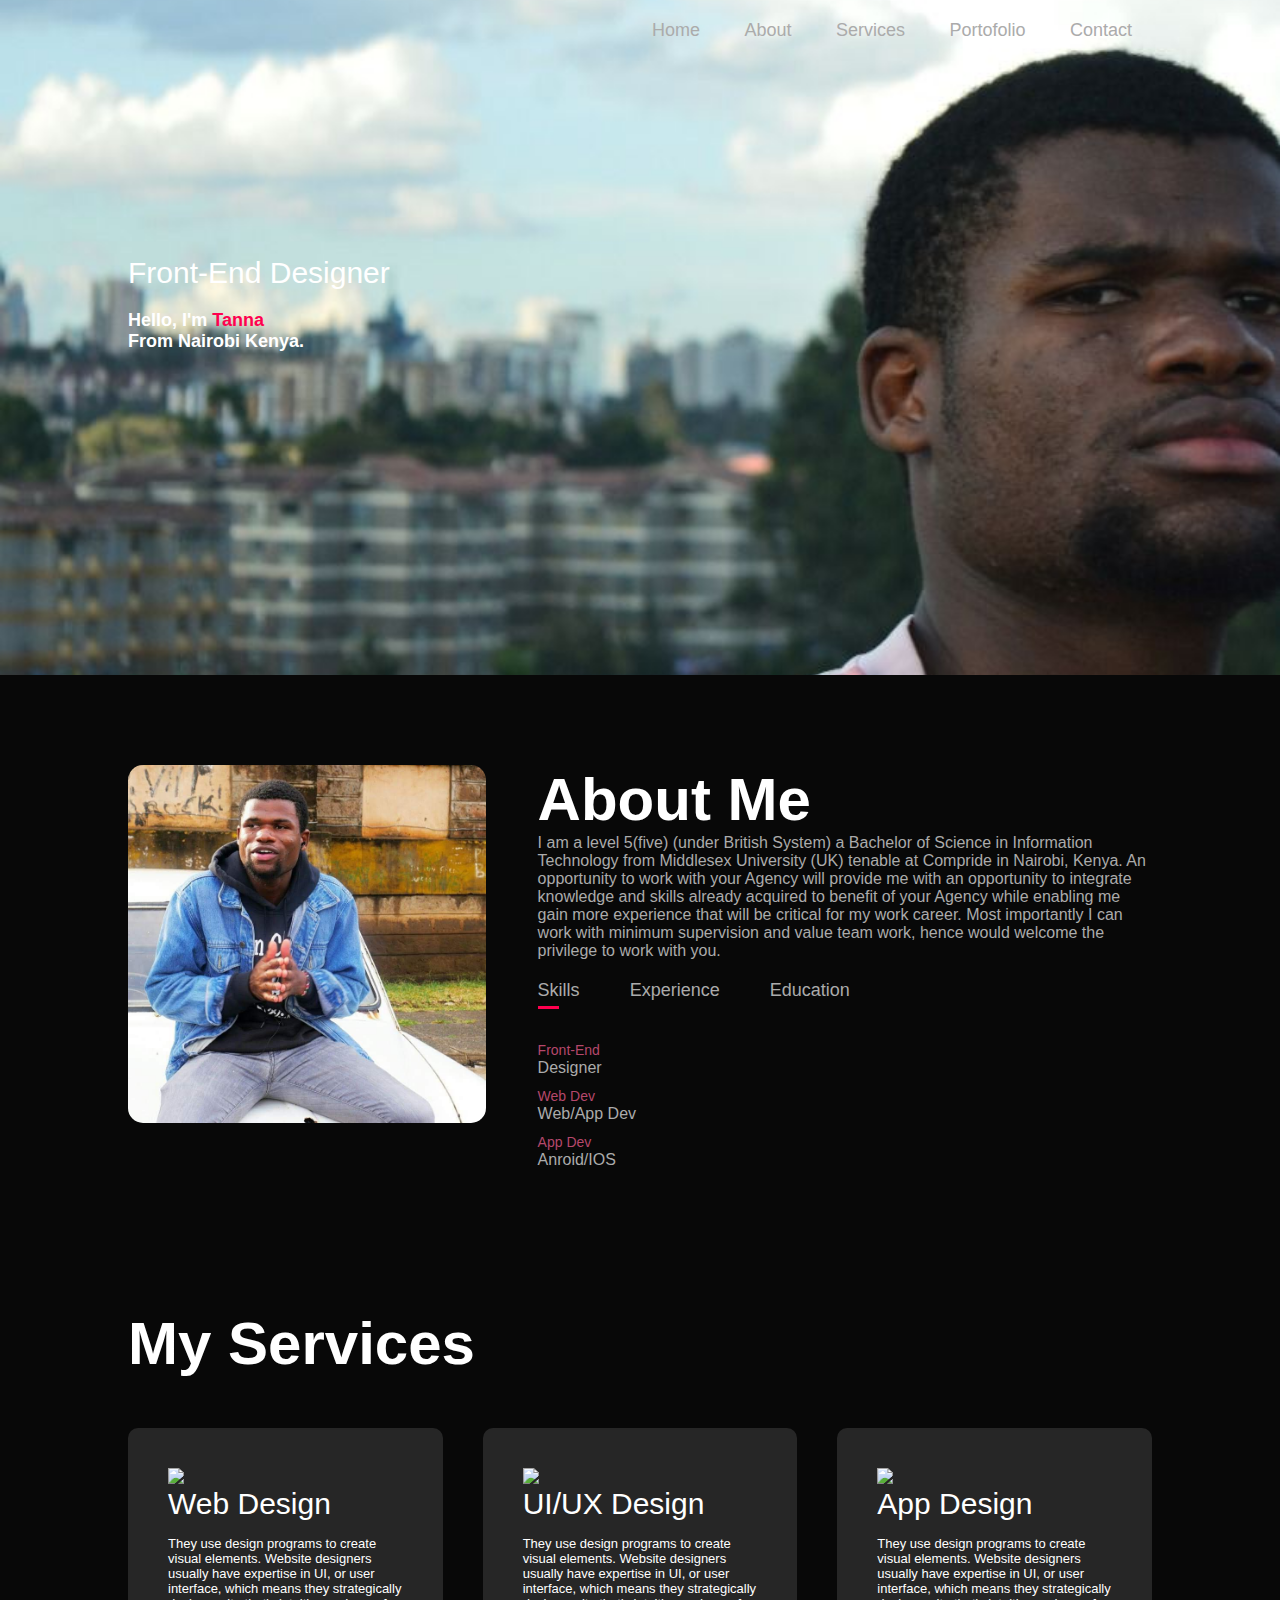
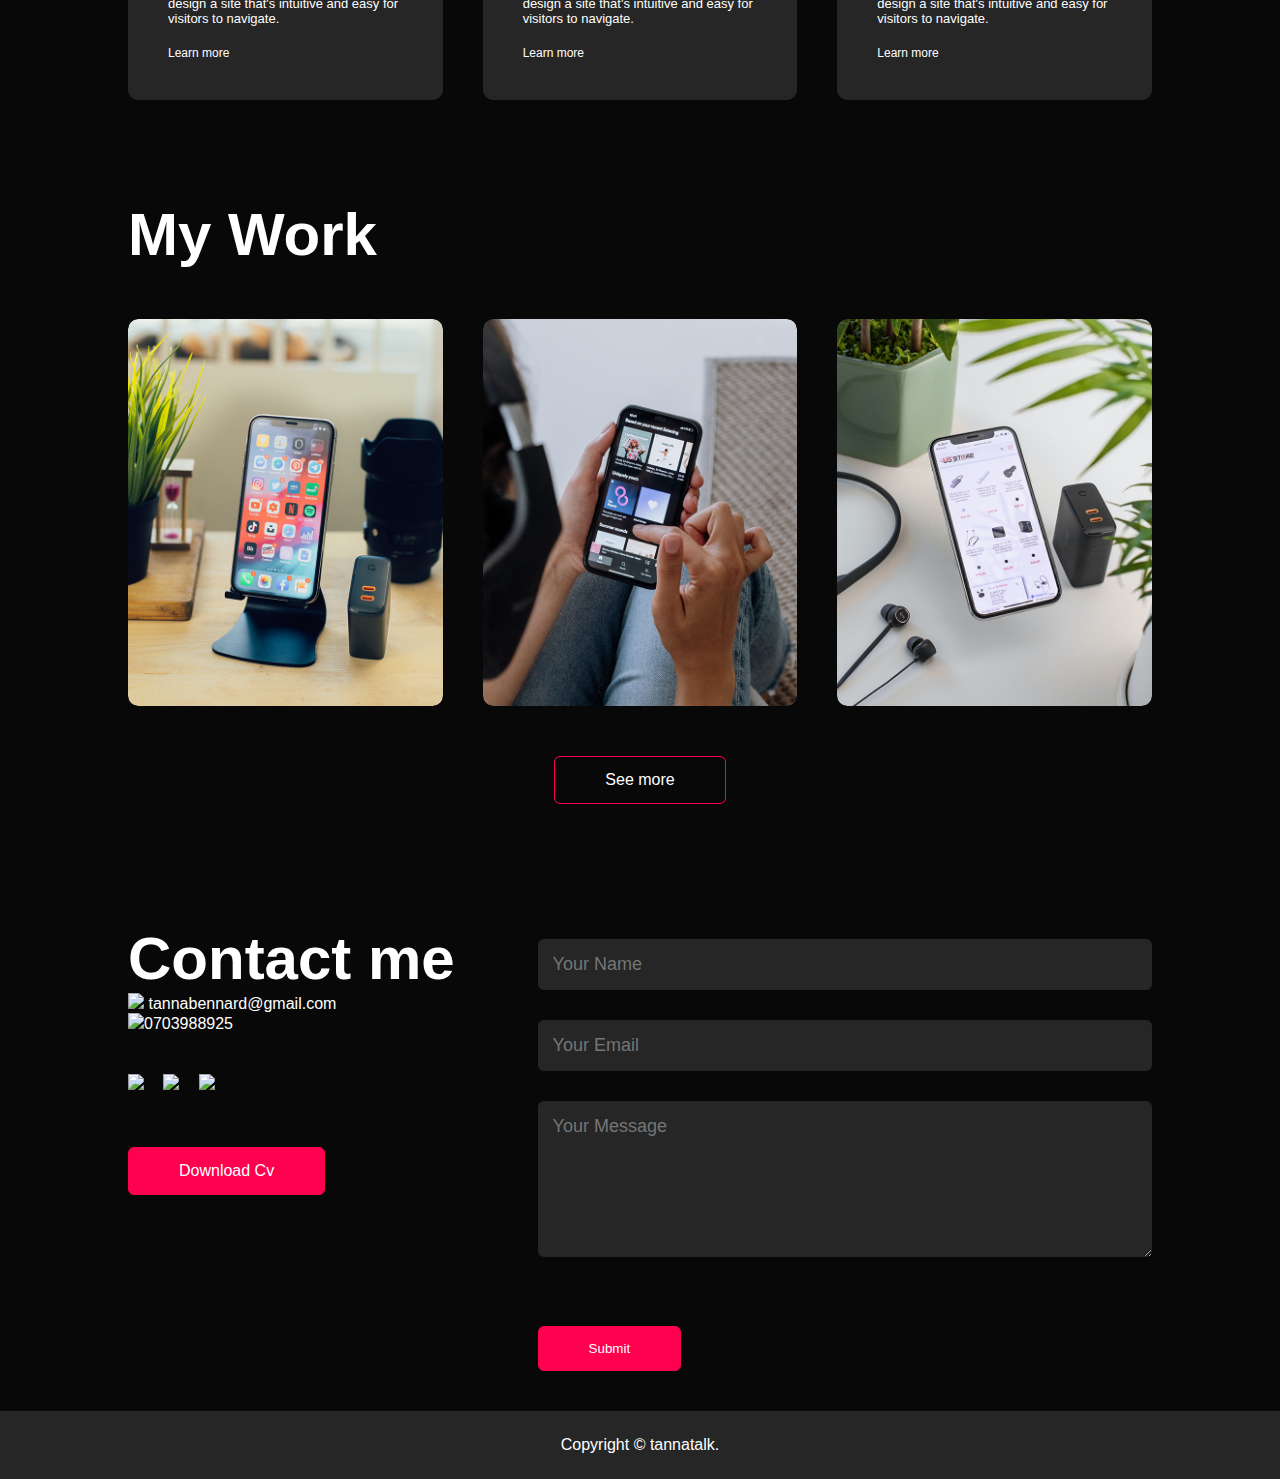
==== portfolio.html @ 5dafaef3 "initial commit" ====
<!DOCTYPE html>
<html lang="en">
  <head>
    <meta charset="UTF-8" />
    <meta http-equiv="X-UA-Compatible" content="IE=edge" />
    <meta name="viewport" content="width=device=width, initial-scale= 1.0" />
    <title>Personal Portfolio - Tanna Talk</title>
    <link rel="stylesheet" href="style.css" />
    <script
      src="https://icons8.com/icons/set/website"
      crossorigin="annonymous"
    ></script>
  </head>
  <body>
    <div id="header">
      <div class="container">
        <nav>
          <img scr="images/logo.png" class="logo" />
          <ul id="sidemenu">
            <li><a href="Index.html">Home</a></li>
            <li><a href="#about">About</a></li>
            <li><a href="#services">Services</a></li>
            <li><a href="#portfolio">Portofolio</a></li>
            <li><a href="#contact">Contact</a></li>
            <i class="fas fa-times" onclick="closemenu()"></i>
          </ul>
          <i class="fas fa-bars" onclick="opemenu()"></i>
        </nav>
        <div class="header-text">
          <p>Front-End Designer</p>
          <h1>Hello, I'm<span> Tanna</span><br />From Nairobi Kenya.</h1>
        </div>
      </div>
    </div>
    <!-- ----------about---------- -->
    <div id="about">
      <div class="container">
        <div class="row">
          <div class="about-col-1">
            <img src="images/photo_2022-08-21_17-25-38.jpg" />
          </div>
          <div class="about-col-2">
            <h1 class="sub-title">About Me</h1>
            <p>
              I am a level 5(five) (under British System) a Bachelor of Science
              in Information Technology from Middlesex University (UK) tenable
              at Compride in Nairobi, Kenya. An opportunity to work with your
              Agency will provide me with an opportunity to integrate knowledge
              and skills already acquired to benefit of your Agency while
              enabling me gain more experience that will be critical for my work
              career. Most importantly I can work with minimum supervision and
              value team work, hence would welcome the privilege to work with
              you.
            </p>
            <div class="tab-titles">
              <p class="tab-links active-link" onclick="opentab('skills')">
                Skills
              </p>
              <p class="tab-links" onclick="opentab('experience')">
                Experience
              </p>
              <p class="tab-links" onclick="opentab('education')">Education</p>
            </div>
            <div class="tab-contents active-tab" id="skills">
              <ul>
                <li><span>Front-End</span><br />Designer</li>
                <li><span>Web Dev</span><br />Web/App Dev</li>
                <li><span>App Dev</span><br />Anroid/IOS</li>
              </ul>
            </div>
            <div class="tab-contents" id="experience">
              <ul>
                <li>
                  <span>2019</span><br />Internship as Data Manager at Oxsprae
                  Consoltants
                </li>
                <li>
                  <span>2021 - Current </span><br />Front-End development at
                  Haco ltd
                </li>
              </ul>
            </div>
            <div class="tab-contents" id="education">
              <ul>
                <li>
                  <span>2017 - 2019</span><br />Programming training at CPL
                </li>
              </ul>
            </div>
          </div>
        </div>
      </div>
    </div>
    <!-- ---------services---------------- -->
    <div id="services">
      <div class="container">
        <h1 class="sub-title">My Services</h1>
        <div class="services-list">
          <div>
            <img
              src="https://img.icons8.com/external-kmg-design-outline-color-kmg-design/32/000000/external-web-web-hosting-kmg-design-outline-color-kmg-design.png"
            />
            <h2>Web Design</h2>
            <p>
              They use design programs to create visual elements. Website
              designers usually have expertise in UI, or user interface, which
              means they strategically design a site that's intuitive and easy
              for visitors to navigate.
            </p>
            <a href="#">Learn more</a>
          </div>
          <div>
            <img
              src="https://img.icons8.com/fluency/48/000000/source-code.png"
            />
            <h2>UI/UX Design</h2>
            <p>
              They use design programs to create visual elements. Website
              designers usually have expertise in UI, or user interface, which
              means they strategically design a site that's intuitive and easy
              for visitors to navigate.
            </p>
            <a href="#">Learn more</a>
          </div>
          <div>
            <img src="https://img.icons8.com/color/48/000000/crop--v1.png" />
            <h2>App Design</h2>
            <p>
              They use design programs to create visual elements. Website
              designers usually have expertise in UI, or user interface, which
              means they strategically design a site that's intuitive and easy
              for visitors to navigate.
            </p>
            <a href="#">Learn more</a>
          </div>
        </div>
      </div>
    </div>
    <!-- ----------portfolio------------>
    <div id="portfolio">
      <div class="container">
        <h1 class="sub-title">My Work</h1>
        <div class="work-list">
          <div class="work">
            <img src="images/work-1.png" />
            <div class="layer">
              <h3>Social Media App</h3>
              <p>
                The app connects you to the talented peop;e aroud the world.
                Download it from play store.
              </p>
              <a href="#"><i class="fas fa-external-link-alt"></i></a>
            </div>
          </div>
          <div class="work">
            <img src="images/work-2.png" />
            <div class="layer">
              <h3>Physic App</h3>
              <p>
                The app connects you to the talented people aroud the world.
                Download it from play store.
              </p>
              <a href="#"><i class="fas fa-external-link-alt"></i></a>
            </div>
          </div>
          <div class="work">
            <img src="images/work-3.png" />
            <div class="layer">
              <h3>Blog App</h3>
              <p>
                The app connects you to the talented peop;e aroud the world.
                Download it from play store.
              </p>
              <a href="#"><i class="fas fa-external-link-alt"></i></a>
            </div>
          </div>
        </div>
        <a href="#" class="btn">See more</a>
      </div>
    </div>
    <!-- ----------contact------------- -->
    <div id="contact">
      <div class="container">
        <div class="row">
          <div class="contact-left">
            <h1 class="sub-title">Contact me</h1>
            <p>
              <img
                src="https://img.icons8.com/fluency/48/000000/paper-plane.png"
              />
              tannabennard@gmail.com
            </p>
            <p>
              <img
                src="https://img.icons8.com/color/48/000000/phone.png"
              />0703988925
            </p>
            <div class="social-icons">
              <a href="https://twitter.com/bennardtanna"
                ><img
                  src="https://img.icons8.com/color/48/000000/twitter--v1.png"
              /></a>
              <a href=""
                ><img
                  src="https://img.icons8.com/fluency/48/000000/instagram-new.png"
              /></a>
              <a href="https://www.linkedin.com/in/benard-nyakwama-08047a1a4/"
                ><img src="https://img.icons8.com/color/48/000000/linkedin.png"
              /></a>
            </div>
            <a href="images/Ben CV (1).pdf" download class="btn btn2"
              >Download Cv</a
            >
          </div>
          <div class="contact-right">
            <form name="submit-to-google-sheet">
              <input type="text" name="Name" placeholder="Your Name" required />
              <input
                type="email"
                name="email"
                placeholder="Your Email"
                required
              />
              <textarea
                name="message"
                rows="6"
                placeholder="Your Message"
              ></textarea>
              <button type="submit" class="btn btn2">Submit</button>
            </form>
            <span id="msg"></span>
          </div>
        </div>
      </div>
      <div class="copyright">
        <p>Copyright © tannatalk.</p>
      </div>
    </div>
    <script>
      var tablinks = document.getElementsByClassName("tab-links");
      var tabcontents = document.getElementsByClassName("tab-contents");

      function opentab(tabname) {
        for (tablink of tablinks) {
          tablink.classList.remove("active-link");
        }
        for (tabcontent of tabcontents) {
          tabcontent.classList.remove("active-tab");
        }
        event.currentTarget.classList.add("active-link");
        document.getElementById(tabname).classList.add("active-tab");
      }
    </script>
    <script>
      var sidemenu = document.getElementById("sidemenu");
      function opemenu() {
        sidemenu.style.right = "0";
      }
      function closemenu() {
        sidemenu.style.right = "-200px";
      }
    </script>
    <script>
      const scriptURL =
        "https://script.google.com/macros/s/AKfycbzrfD6KFk15NrSBf5iaPmuva4K8HlKQi8ww_rlVdzWOiZf6_cdKfh10s6zVfNHgHBqo/exec";
      const form = document.forms["submit-to-google-sheet"];
      const msg = document.getElementById("msg");

      form.addEventListener("submit", (e) => {
        e.preventDefault();
        fetch(scriptURL, { method: "POST", body: new FormData(form) })
          .then((response) => {
            msg.innerHTML = "Message sent successfully";
            setTimeout(function () {
              msg.innerHTML = "";
            }, 5000);
            form.reset();
          })
          .catch((error) => console.error("Error!", error.message));
      });
    </script>
  </body>
</html>
---- style.css ----
* {
  margin: 0;
  padding: 0;
  font-family: "poppins", sans-serif;
  box-sizing: border-box;
}
html {
  scroll-behavior: smooth;
}
body {
  background: #080808;
  color: #fff;
}
#header {
  width: 100%;
  height: 75vh;
  background-image: url(images/backphoto.jpg);
  background-size: cover;
  background-position: center;
}
.container {
  padding: 10px 10%;
}
nav {
  display: flex;
  align-items: center;
  justify-content: space-between;
  flex-wrap: wrap;
}
.logo {
  width: 140px;
}
nav ul li {
  display: inline-block;
  list-style: none;
  margin: 10px 20px;
}
nav ul li a {
  color: #ababab;
  text-decoration: none;
  font-size: 18px;
  position: relative;
}
nav ul li a::after {
  content: "";
  width: 0;
  height: 3px;
  background: #ff004f;
  position: absolute;
  left: 0;
  bottom: -6px;
  transition: 0.5s;
}
nav ul li a:hover::after {
  width: 100%;
}
.header-text {
  margin-top: 20%;
  font-size: 30px;
}
.header-text h1 {
  font-size: 60%;
  margin-top: 20px;
}
.header-text h1 span {
  color: #ff004f;
}
/* -----------about--------------- */
#about {
  padding: 80px 0;
  color: #ababab;
}
.row {
  display: flex;
  justify-content: space-between;
  flex-wrap: wrap;
}
.about-col-1 {
  flex-basis: 35%;
}
.about-col-1 img {
  width: 100%;
  border-radius: 15px;
}
.about-col-2 {
  flex-basis: 60%;
}
.sub-title {
  font-size: 60px;
  font-weight: 600;
  color: #fff;
}
.tab-titles {
  display: flex;
  margin: 20px 0 40px;
}
.tab-links {
  margin-right: 50px;
  font-size: 18px;
  cursor: pointer;
  position: relative;
}
.tab-links::after {
  content: "";
  width: 0;
  height: 3px;
  background-color: #ff004f;
  position: absolute;
  left: 0;
  bottom: -8px;
  transition: 0.5s;
}
.tab-links.active-link::after {
  width: 50%;
}
.tab-contents ul li {
  list-style: none;
  margin: 10px 0;
}
.tab-contents ul li span {
  color: #b5476b;
  font-size: 14px;
}
.tab-contents {
  display: none;
}
.tab-contents.active-tab {
  display: block;
}
/* ----------------services------------- */
#services {
  padding: 30px 0;
}

.services-list {
  display: grid;
  grid-template-columns: repeat(auto-fit, minmax(250px, 1fr));
  grid-gap: 40px;
  margin-top: 50px;
}
.services-list div {
  background: #262626;
  padding: 40px;
  font-size: 13px;
  font-weight: 300;
  border-radius: 10px;
  transition: bacground 0.5s, transform 0.5s;
}
.services-list div i {
  font-size: 50px;
  margin-bottom: 30px;
}
.services-list div h2 {
  font-size: 30px;
  font-weight: 500;
  margin-bottom: 15px;
}
.services-list div a {
  text-decoration: none;
  color: #fff;
  font-size: 12px;
  margin-top: 20px;
  display: inline-block;
}
.services-list div:hover {
  background: #ff004f;
  transform: translateY(-10px);
}
/* -------portfolio----------- */
#portfolio {
  padding: 50px 0;
}
.work-list {
  display: grid;
  grid-template-columns: repeat(auto-fit, minmax(250px, 1fr));
  grid-gap: 40px;
  margin-top: 50px;
}
.work {
  border-radius: 10px;
  position: relative;
  overflow: hidden;
}
.work img {
  width: 100%;
  border-radius: 10px;
  display: block;
  transition: transform 0.5s;
}
.layer {
  width: 100%;
  height: 0%;
  background: linear-gradient(rgba(0, 0, 0, 0.6), #ff004f);
  border-radius: 10px;
  position: absolute;
  left: 0;
  bottom: 0;
  overflow: hidden;
  display: flex;
  align-items: center;
  flex-direction: column;
  padding: 0 40px;
  text-align: center;
  justify-content: center;
  font-size: 14px;
  transition: height 0.5s;
}
.layer h3 {
  font-weight: 500;
  margin-bottom: 20px;
}
.layer a {
  margin-top: 20px;
  color: #ff004f;
  text-decoration: none;
  font-size: 18px;
  line-height: 60px;
  background: #fff;
  width: 60px;
  height: 60px;
  border-radius: 50%;
  text-align: center;
}
.work:hover img {
  transform: scale(1.1);
}
.work:hover .layer {
  height: 100%;
}
.btn {
  display: block;
  margin: 50px auto;
  width: fit-content;
  border: 1px solid #ff004f;
  padding: 14px 50px;
  border-radius: 6px;
  text-decoration: none;
  color: #fff;
  transition: background 0.5s;
}
.btn:hover {
  background: #ff004f;
}
/* ---------contact-------- */
.contact-left {
  flex-basis: 35%;
}
.contact-right {
  flex-basis: 60%;
}
.contact-left p {
  margin-top: ;
}
.contact-left p i {
  color: #ff004f;
  margin-right: 15px;
  font-size: 25px;
}
.social-icons {
  margin-top: 30px;
}
.social-icons a {
  text-decoration: none;
  font-size: 30px;
  margin-right: 15px;
  color: #ababab;
  display: inline-block;
  transition: transform 0.5s;
}
.social-icons a:hover {
  color: #ff004f;
  transform: translateY(-5px);
}
.btn.btn2 {
  display: inline-block;
  background: #ff004f;
}
.contact-right form {
  width: 100%;
}
form input,
form textarea {
  width: 100%;
  border: 0;
  outline: none;
  background: #262626;
  padding: 15px;
  margin: 15px 0;
  color: #fff;
  font-size: 18px;
  border-radius: 6px;
}
form btn2 {
  padding: 14px 60px;
  font-size: 18px;
  margin-top: 20px;
  cursor: pointer;
}
.copyright {
  width: 100%;
  text-align: center;
  padding: 25px 0;
  background: #262626;
  font-weight: 300;
  margin-top: 20px;
}
/* --------------css for small screens--------- */
nav .fas {
  display: none;
}
@media only screen and (max-width: 600px) {
  #header {
    background-image: url(images/phone-background.jpg);
  }
  .header-text {
    margin-top: 100%;
    font-size: 16px;
  }
  .header-text h1 {
    font-size: 30px;
  }
  nav .fas {
    display: block;
    font-size: 25px;
  }
  nav ul {
    background: #ff004f;
    position: fixed;
    top: 0;
    right: -200px;
    width: 200px;
    height: 100vh;
    padding-top: 50px;
    z-index: 2;
  }
  nav ul li {
    display: block;
    margin: 25px;
  }
  nav ul .fas {
    position: absolute;
    top: 25px;
    left: 25px;
    cursor: pointer;
  }
  .sub-title {
    font-size: 40px;
  }
  .about-col-1,
  .about-col-2 {
    flex-basis: 100%;
  }
  .about-col-1 {
    margin-bottom: 30px;
  }
  .about-col-2 {
    font-size: 14px;
  }
  .tab-links {
    font-size: 15px;
    margin-right: 20px;
  }
  .contact-left,
  .contact-right {
    flex-basis: 100%;
  }
  .copyright {
    font-size: 14px;
  }
}
#msg {
  color: #61b752;
  margin-top: -40px;
  display: block;
}
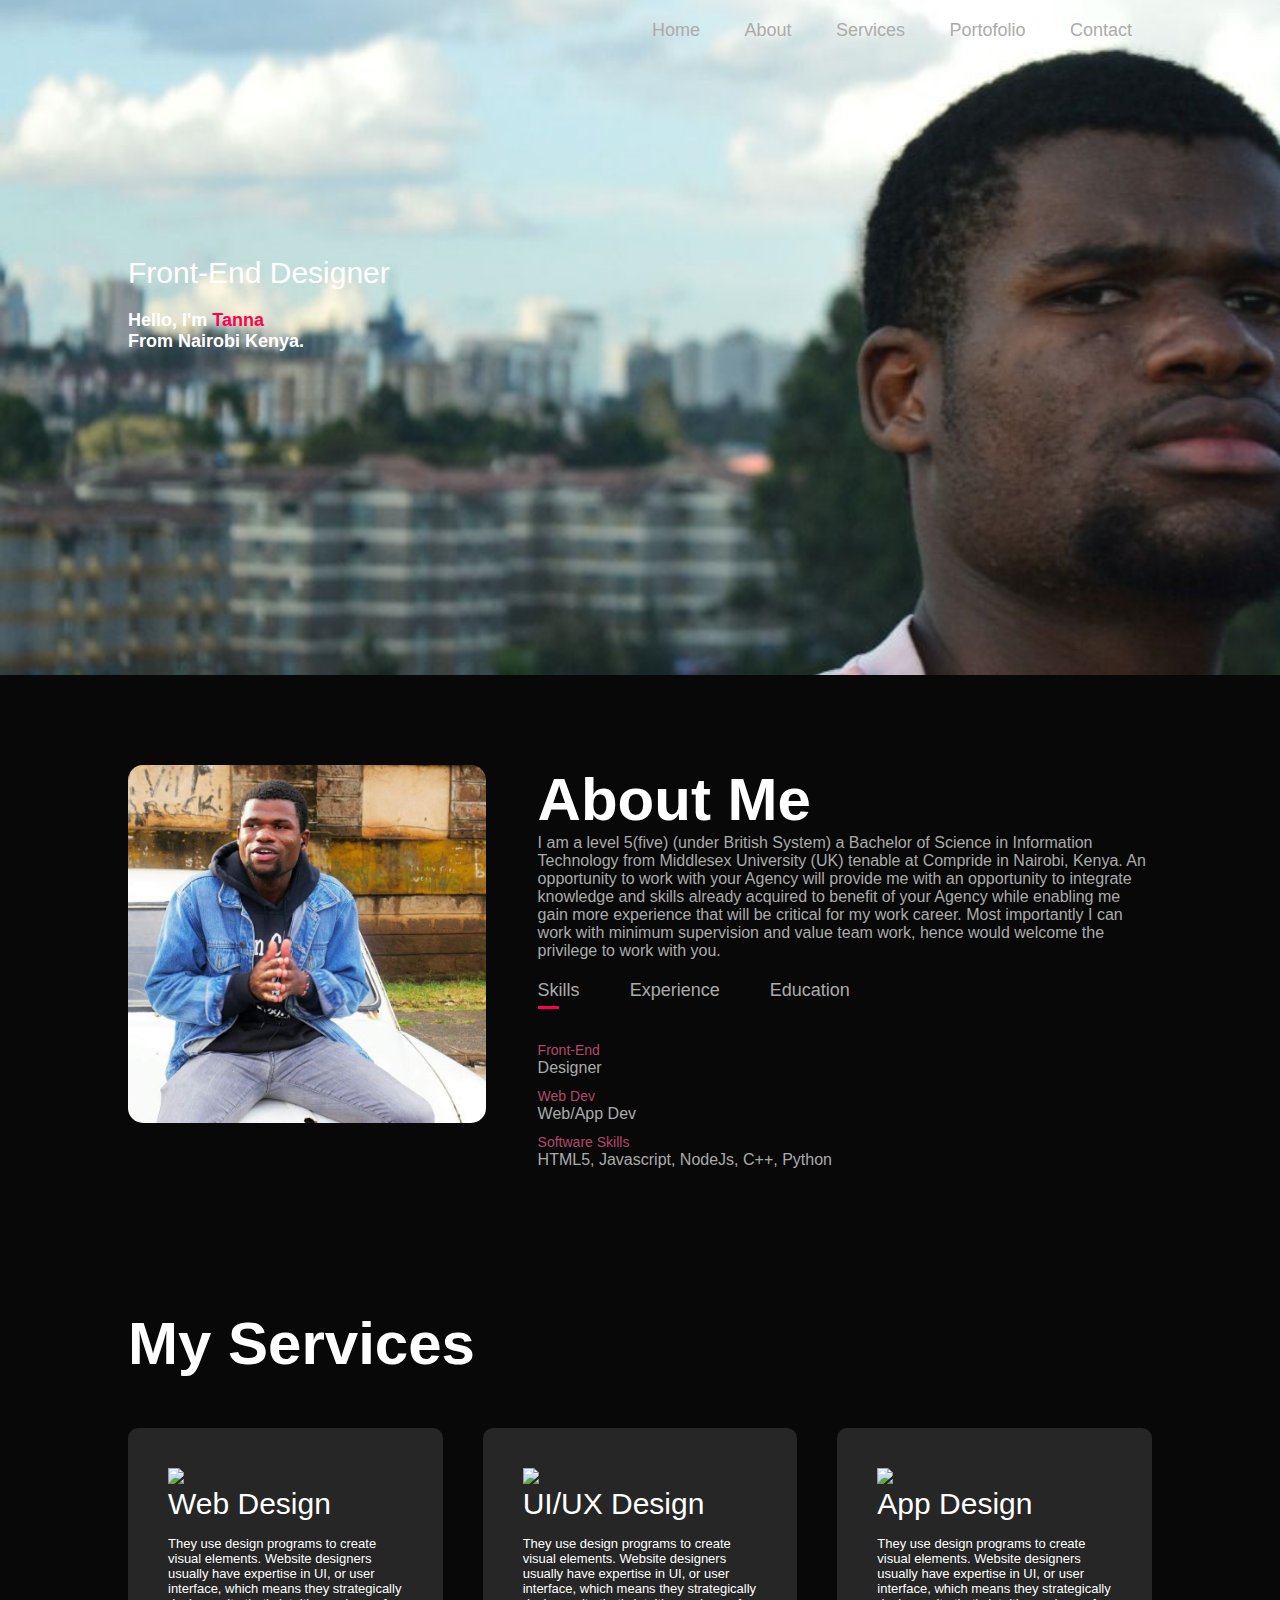
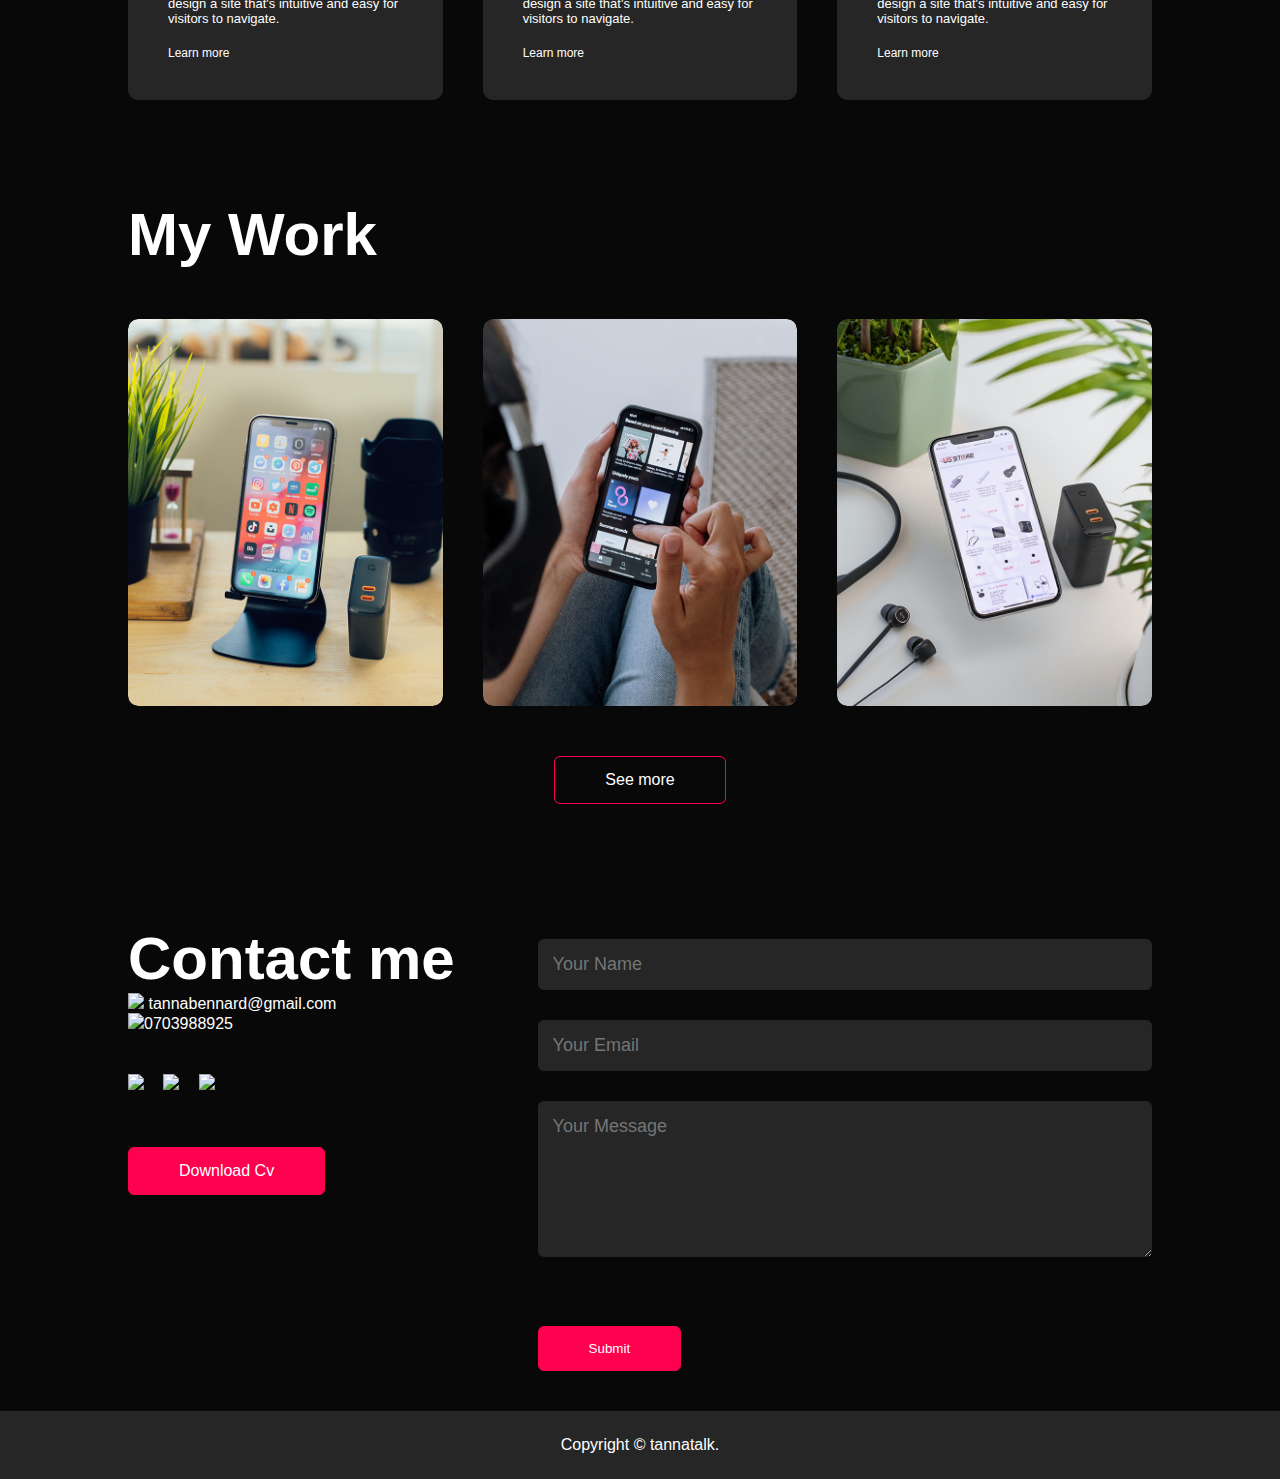
==== commit ff521264: "Update portfolio.html" ====
--- a/portfolio.html
+++ b/portfolio.html
@@ -65,11 +65,18 @@
               <ul>
                 <li><span>Front-End</span><br />Designer</li>
                 <li><span>Web Dev</span><br />Web/App Dev</li>
-                <li><span>App Dev</span><br />Anroid/IOS</li>
+                <li>
+                  <span>Software Skills</span><br />HTML5, Javascript, NodeJs,
+                  C++, Python
+                </li>
               </ul>
             </div>
             <div class="tab-contents" id="experience">
               <ul>
+                <span>2019</span><br />Part time work with
+                  <a href="https://techymize.co.ke/">www.Techymize.co.ke</a> as
+                  Project Manager
+                </li>
                 <li>
                   <span>2019</span><br />Internship as Data Manager at Oxsprae
                   Consoltants
@@ -171,7 +178,9 @@
                 The app connects you to the talented peop;e aroud the world.
                 Download it from play store.
               </p>
-              <a href="#"><i class="fas fa-external-link-alt"></i></a>
+              <a href="https://tannatok.vercel.app/"
+                ><i class="fas fa-external-link-alt"></i
+              ></a>
             </div>
           </div>
         </div>
